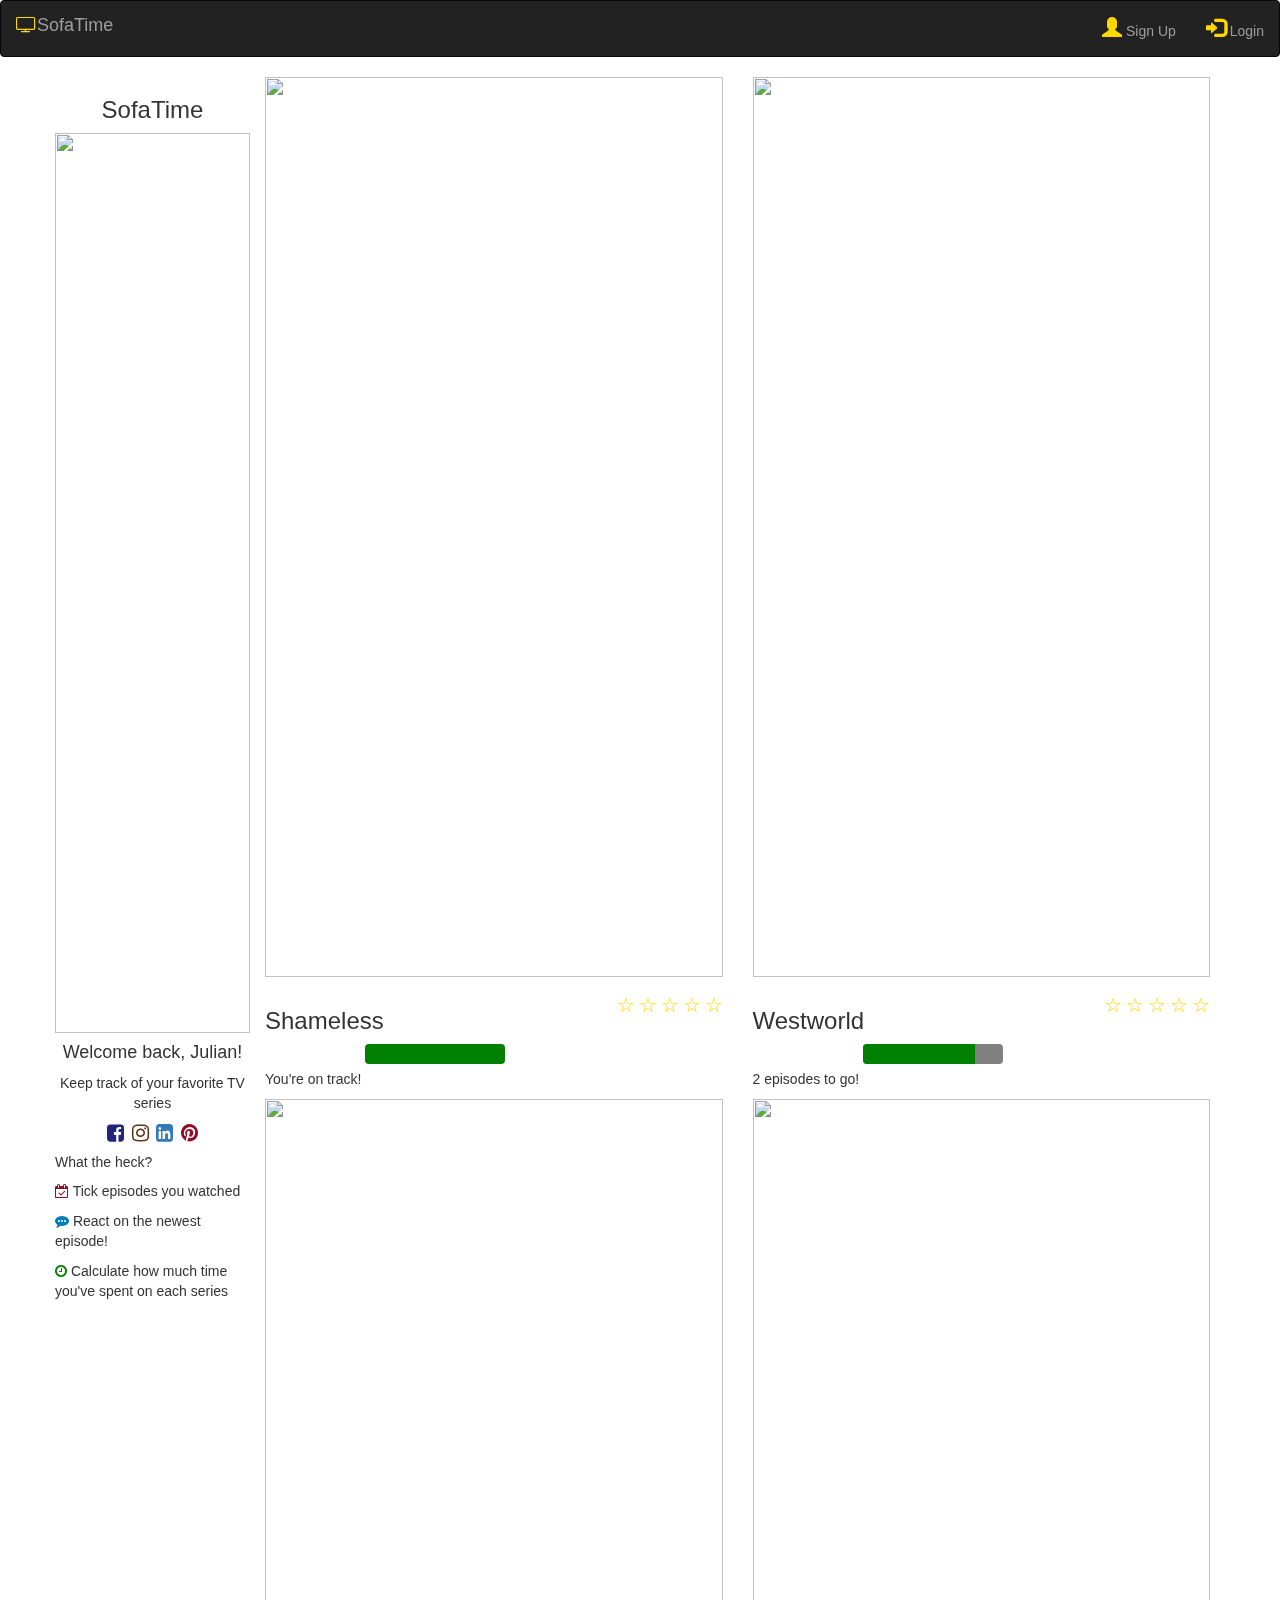
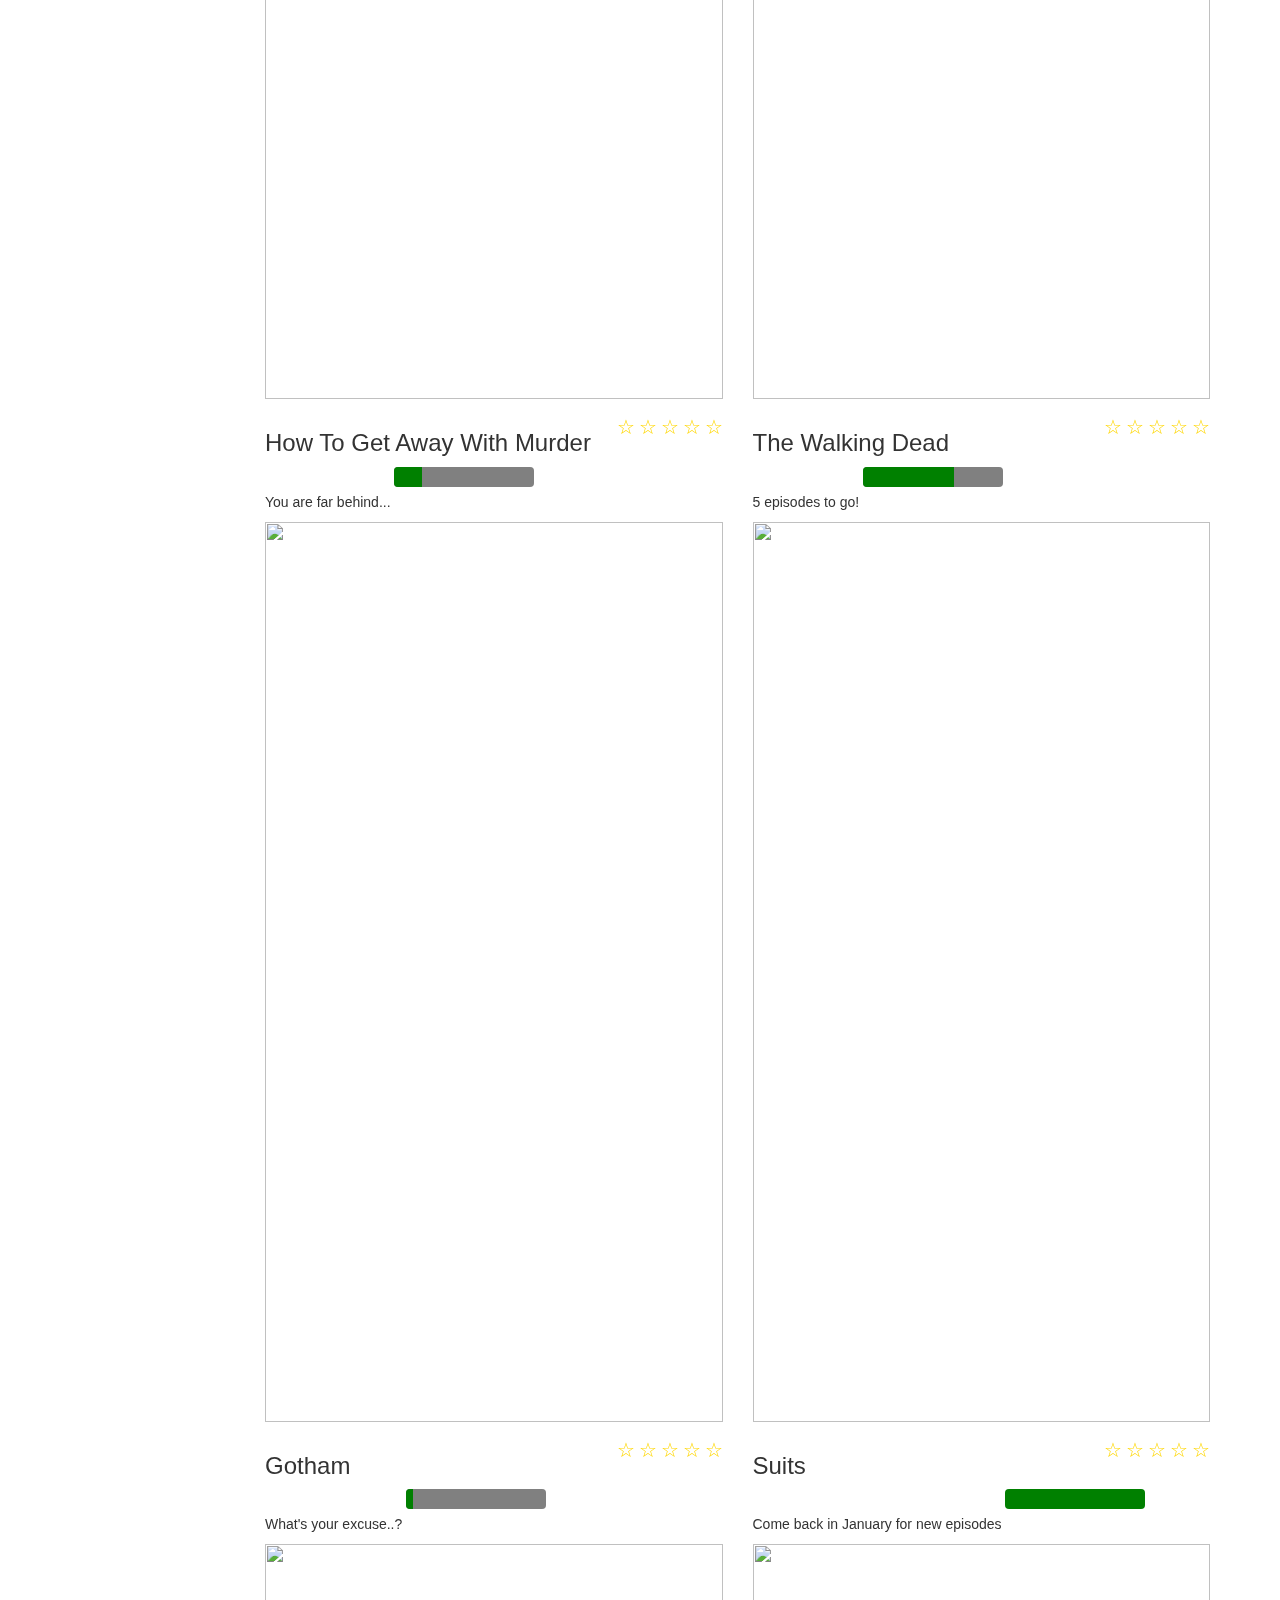
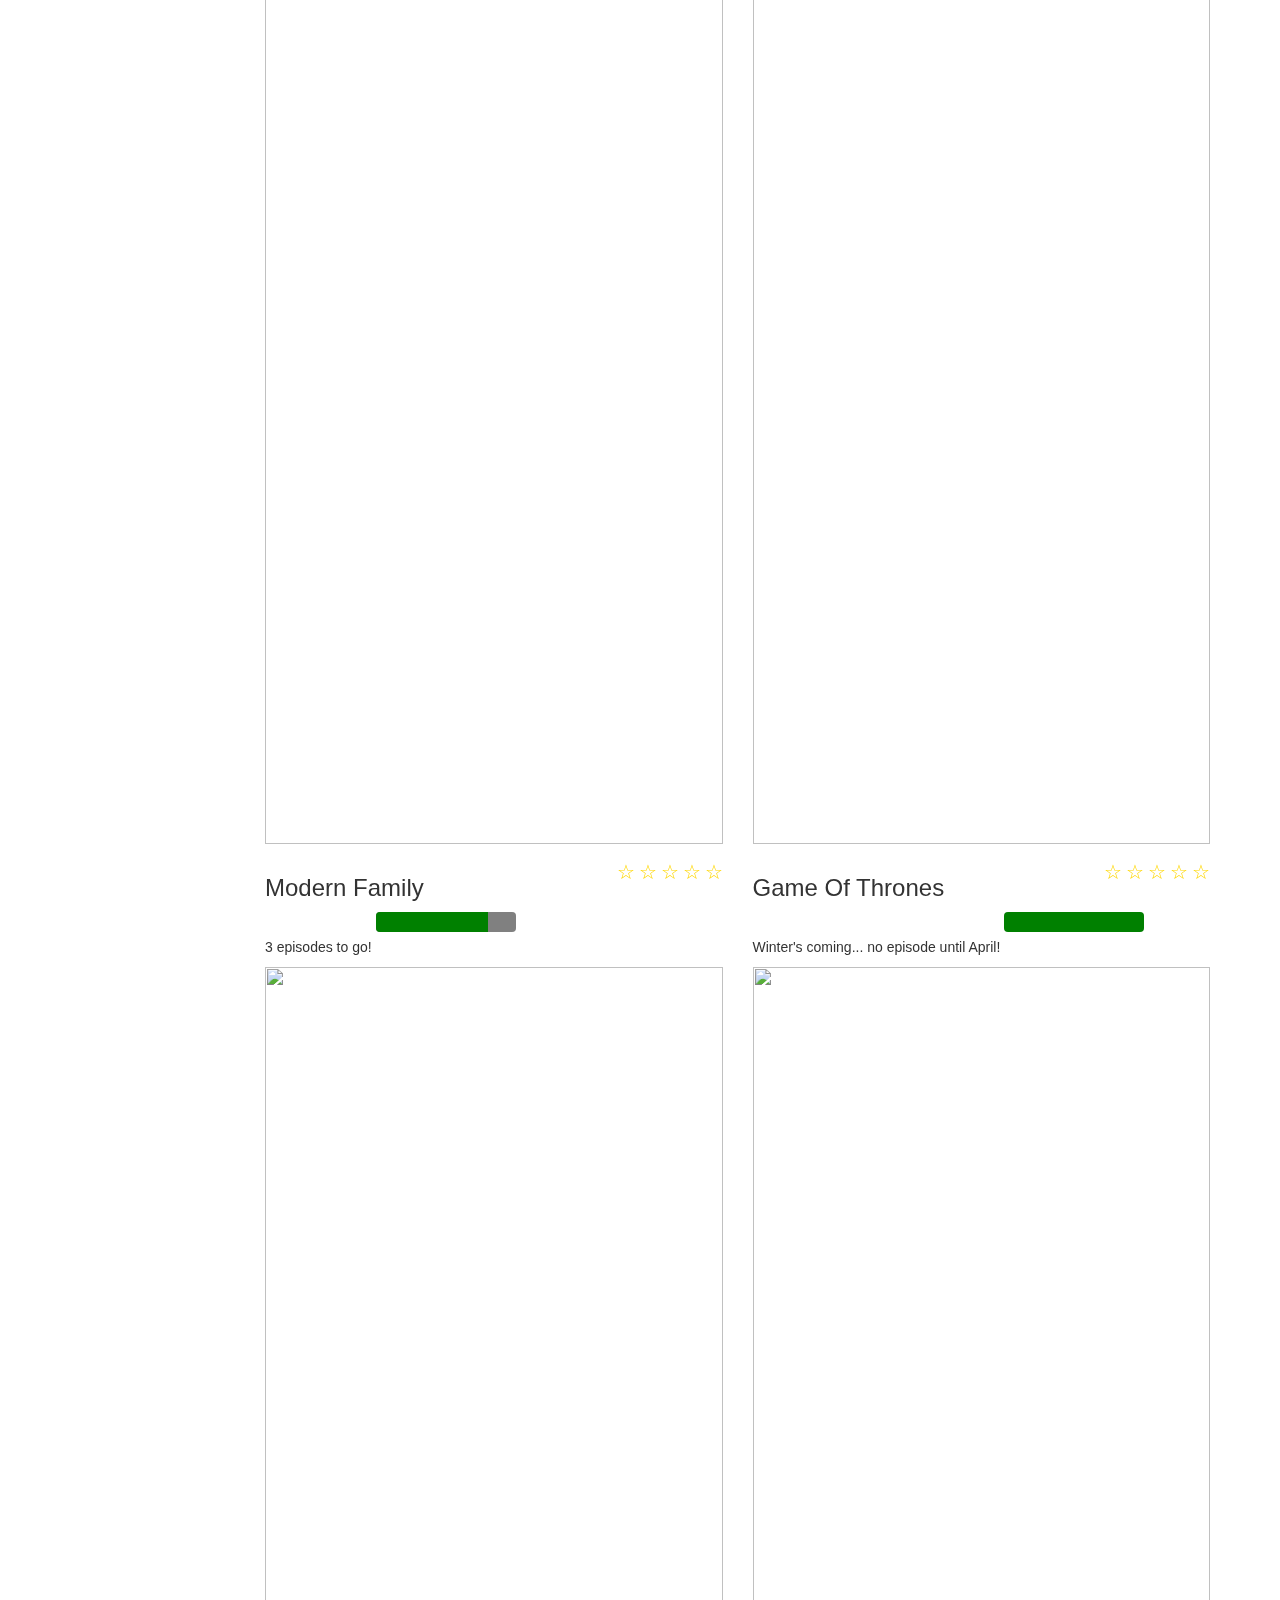
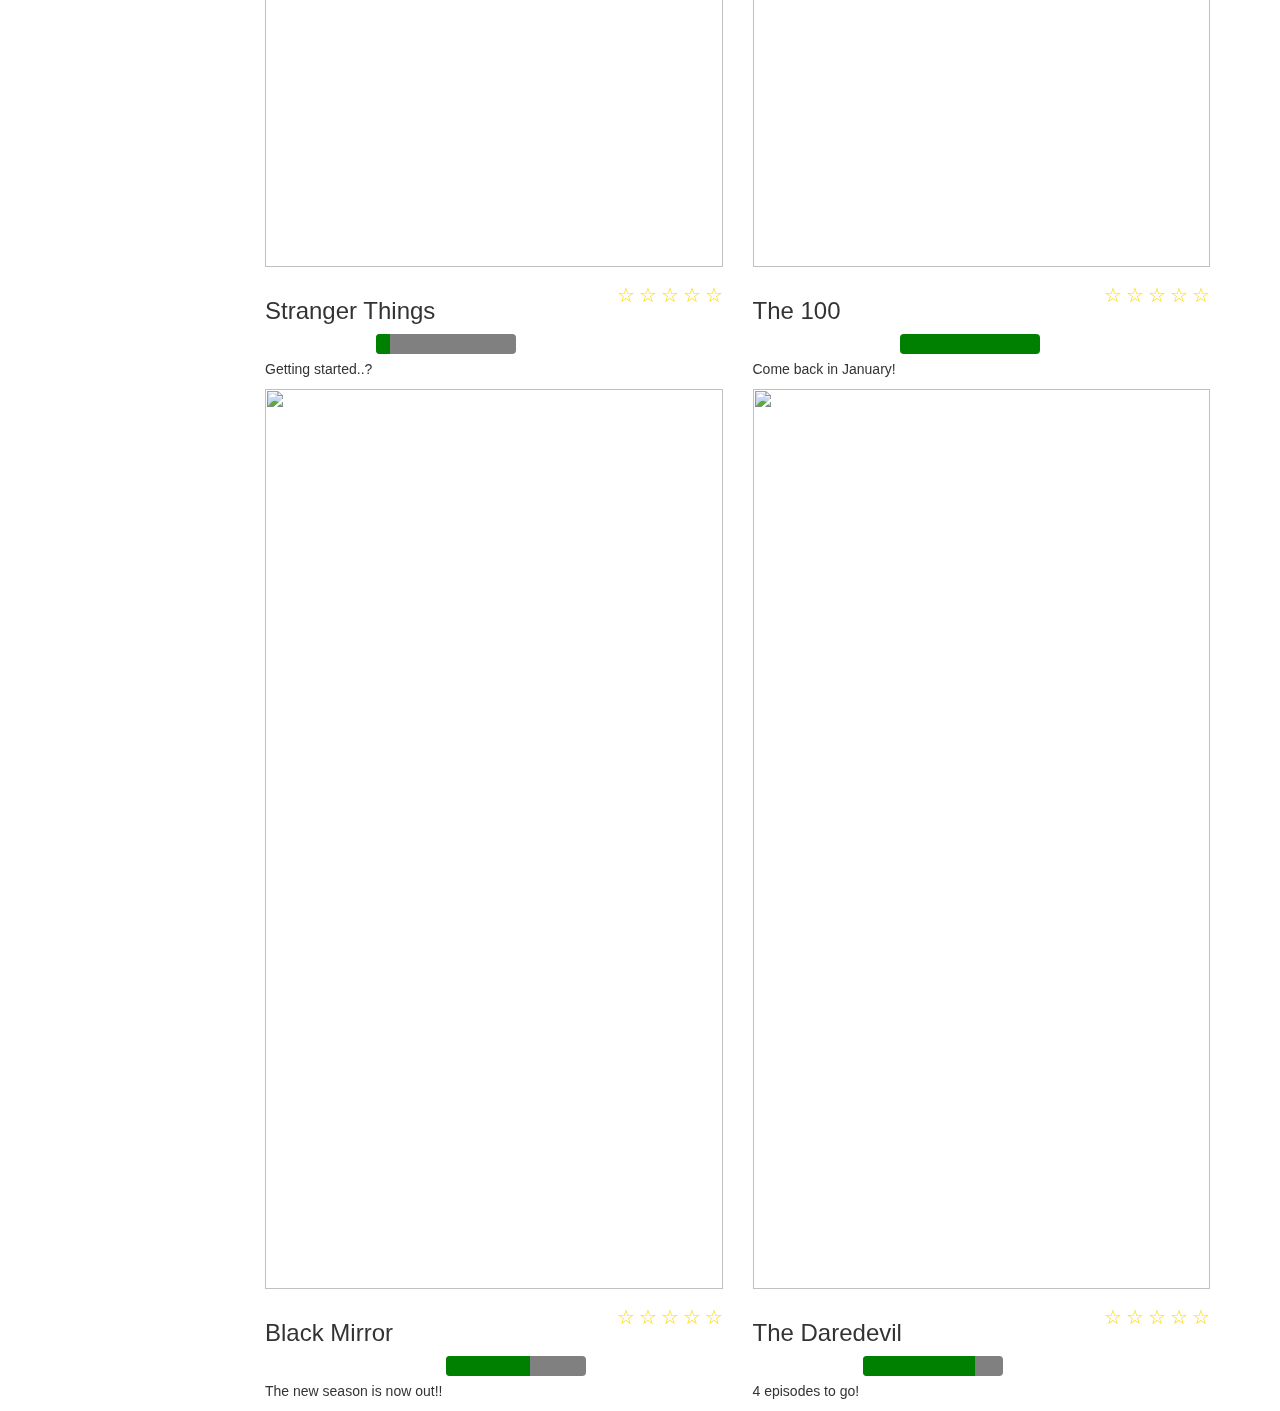
==== index.html @ 9024f161 "first commit" ====
<html>

	<head>
		
		<title>SofaTime</title>
		
		<link rel="icon" type="image/png" href="http://image.flaticon.com/icons/png/512/256/256616.png">
		
		<link rel="stylesheet" type="text/css" href="./css/style.css">
		
		<link rel="stylesheet" type="text/css" href="https://maxcdn.bootstrapcdn.com/bootstrap/3.3.7/css/bootstrap.min.css">

		<link rel="stylesheet" href="https://maxcdn.bootstrapcdn.com/font-awesome/4.4.0/css/font-awesome.min.css">
		
    	<link href="https://v4-alpha.getbootstrap.com/dist/css/bootstrap.min.css" rel="stylesheet">
    	
   	 <link rel="stylesheet" type="text/css" href="css/profile.css">

	</head>

	<body>

		<nav class="navbar navbar-inverse fix-navbar">
 		 	<div class="container-fluid">
    			<div class="navbar-header">
      				<a class="navbar-brand" href="#"><span class="fa fa-television"></span>SofaTime</a>
    			</div>
    			<ul class="nav navbar-nav navbar-right">
      				<li><a href="#"><span class="glyphicon glyphicon-user"></span> Sign Up</a></li>
      				<li><a href="#"><span class="glyphicon glyphicon-log-in"></span> Login</a></li>
    			</ul>
  			</div>
		</nav>

		<div class="container">
			<div class="row">
				<div class="col-md-2 col-xs-12 left-menu">
					<div class="card text-center">
							<div class="card-block">
								<h3 class="card-title">SofaTime</h3>
								<img class="icon" src="http://image.flaticon.com/icons/png/512/256/256616.png">
								<h4 class="card-title">Welcome back, Julian!</h4>
								<p class="card-text">Keep track of your favorite TV series</p>
							</div>

							<div class="card-footer social-icons">
								<a class="display-inline-block-margin-on" href="https://www.facebook.com/JulianEquinozio">
									<i class="fa fa-facebook-square"></i>
								</a>
								<a class="display-inline-block-margin-on" href="https://www.instagram.com/julian.equinozio/">
									<i class="fa fa-instagram"></i>
								</a>
								<a class="display-inline-block-margin-on" href="https://uk.linkedin.com/in/julianequinozio">
									<i class="fa fa-linkedin-square"></i>
								</a>
								<a class="display-inline-block-margin-on" href="https://uk.pinterest.com/Equinozio27/">
									<i class="fa fa-pinterest"></i>
								</a>
							</div>

						
						</div>


					<div class="card">
						<div class="card-block">
							<h5 class="card-title">What the heck?</h5>
							<p>
							<i class="fa fa-calendar-check-o"></i>
                			Tick episodes you watched
              				</p>
              				<p>
							<i class="fa fa-commenting"></i>
                			React on the newest episode!
              				</p>
              				<p>
							<i class="fa fa-clock-o"></i>
                			Calculate how much time you've spent on each series
              				</p>
              			</div>
              		</div>

				</div>

				<div class="col-md-5 col-xs-12">
						<div class="card">
							<div class="card-block">
								<img class="icon" src="https://images7.alphacoders.com/666/666793.jpg">
									<div class="stars-rating">	
									<h3 class="stars-left">Shameless</h3>
									<div class="rating stars-left">
										<span>☆</span><span>☆</span><span>☆</span><span>☆</span><span>☆</span>
									</div>
									</div>
								<p>
                				You're on track!
                				<progress class="progress progress-success" value="100" max="100">100%</progress>
              					</p>
              					<div>
              					</div>
							</div>
						</div>

						<div class="card">
							<div class="card-block">
								<img class="icon" src="http://pop-break.com/wp-content/uploads/2016/03/how-to-get-away.jpg">
									<div class="stars-rating">	
									<h3 class="stars-left">How To Get Away With Murder</h3>
									<div class="rating stars-left">
										<span>☆</span><span>☆</span><span>☆</span><span>☆</span><span>☆</span>
									</div>
									</div>
								<p>
                				You are far behind...
                				<progress class="progress progress-danger" value="20" max="100">20%</progress>
              					</p>
							</div>
						</div>

						<div class="card">
							<div class="card-block">
								<img class="icon" src="http://cdn2.thr.com/sites/default/files/2015/08/gotham_header_h_2015.jpg">
									<div class="stars-rating">
									<h3 class="stars-left">Gotham</h3>
									<div class="rating stars-left">
										<span>☆</span><span>☆</span><span>☆</span><span>☆</span><span>☆</span>
									</div>
									</div>
								<p>
                				What's your excuse..?
                				<progress class="progress progress-danger" value="5" max="100">5%</progress>
              					</p>
							</div>
						</div>

						<div class="card">
							<div class="card-block">
								<img class="icon" src="http://tvfilmnews.com/wp-content/uploads/2013/01/0Modern-Family-EW-Photoshoot-modern-family-17014574-1280-969-1024x7751.jpg">
									<div class="stars-rating">
									<h3 class="stars-left">Modern Family</h3>
									<div class="rating stars-left">
										<span>☆</span><span>☆</span><span>☆</span><span>☆</span><span>☆</span>
									</div>
									</div>
								<p>
                				3 episodes to go!
                				<progress class="progress progress-info" value="80" max="100">80%</progress>
              					</p>
							</div>
						</div>

					<div class="card">
							<div class="card-block">
								<img class="icon" src="https://art-s.nflximg.net/081a7/4118bc185081d7b9ff5160dc6e5304cbaab081a7.jpg">
									<div class="stars-rating">
									<h3 class="stars-left">Stranger Things</h3>
									<div class="rating stars-left">
										<span>☆</span><span>☆</span><span>☆</span><span>☆</span><span>☆</span>
									</div>
									</div>
							<p>
                			Getting started..?
                			<progress class="progress progress-warning" value="10" max="100">10%</progress>
              				</p>
						</div>
					</div>

					<div class="card">
							<div class="card-block">
								<img class="icon" src="http://justgoodvibe.com/wp-content/uploads/2015/12/black-mirror-5.png">
									<div class="stars-rating">
									<h3 class="stars-left">Black Mirror</h3>
									<div class="rating stars-left">
										<span>☆</span><span>☆</span><span>☆</span><span>☆</span><span>☆</span>
									</div>
									</div>
							<p>
                			The new season is now out!!
                			<progress class="progress progress-info" value="60" max="100">60%</progress>
              				</p>
						</div>
					</div>						
				</div>



					<div class="col-md-5 col-xs-12">
						<div class="card">
							<div class="card-block">
								<img class="icon" src="https://www.foxtel.com.au/content/dam/foxtel/watch/shows/westworld/season-1/westworld-overlay-a.jpg">
									<div class="stars-rating">	
									<h3 class="stars-left">Westworld</h3>
									<div class="rating stars-left">
										<span>☆</span><span>☆</span><span>☆</span><span>☆</span><span>☆</span>
									</div>
									</div>
								<p>
                				2 episodes to go!
                				<progress class="progress progress-info" value="80" max="100">80%</progress>
              					</p>
							</div>
						</div>
						<div class="card">
							<div class="card-block">
								<img class="icon" src="https://catalogue.presto.com.au/sites/default/files/styles/tablet_collection_small/public/Walking%20Dead-T-1920x1080%20v2_1.jpg?itok=ih93DKvJ">
									<div class="stars-rating">	
									<h3 class="stars-left">The Walking Dead</h3>
									<div class="rating stars-left">
										<span>☆</span><span>☆</span><span>☆</span><span>☆</span><span>☆</span>
									</div>
									</div>
								<p>
                				5 episodes to go!
                				<progress class="progress progress-info" value="65" max="100">65%</progress>
              					</p>
							</div>
						</div>
						<div class="card">
							<div class="card-block">
								<img class="icon" src="https://images6.alphacoders.com/691/691278.jpg">
									<div class="stars-rating">
									<h3 class="stars-left">Suits</h3>
									<div class="rating stars-left">
										<span>☆</span><span>☆</span><span>☆</span><span>☆</span><span>☆</span>
									</div>
									</div>
								<p>
                				Come back in January for new episodes
                				<progress class="progress progress-success" value="100" max="100">100%</progress>
              					</p>
							</div>
						</div>
						<div class="card">
							<div class="card-block">
								<img class="icon" src="http://i.lv3.hbo.com/custom-assets/img/free-episodes/game-of-thrones-1349.jpg">
									<div class="stars-rating">
									<h3 class="stars-left">Game Of Thrones</h3>
									<div class="rating stars-left">
										<span>☆</span><span>☆</span><span>☆</span><span>☆</span><span>☆</span>
									</div>
									</div>
								<p>
                				Winter's coming... no episode until April!
                				<progress class="progress progress-success" value="100" max="100">100%</progress>
              					</p>
							</div>
						</div>

						<div class="card">
							<div class="card-block">
								<img class="icon" src="http://netflixlife.com/files/2015/11/the-100.jpg">
									<div class="stars-rating">
									<h3 class="stars-left">The 100</h3>
									<div class="rating stars-left">
										<span>☆</span><span>☆</span><span>☆</span><span>☆</span><span>☆</span>
									</div>
									</div>
								<p>
                				Come back in January!
                				<progress class="progress progress-success" value="100" max="100">100%</progress>
              					</p>
							</div>
						</div>

						<div class="card">
							<div class="card-block">
								<img class="icon" src="http://netflixlife.com/files/2015/07/Daredevil-12.jpg">
									<div class="stars-rating">
									<h3 class="stars-left">The Daredevil</h3>
									<div class="rating stars-left">
										<span>☆</span><span>☆</span><span>☆</span><span>☆</span><span>☆</span>
									</div>
									</div>
								<p>
                				4 episodes to go!
                				<progress class="progress progress-info" value="80" max="100">80%</progress>
              					</p>
							</div>
						</div>
					
					</div>	
			</div>
		</div>


	</body>







</html>
---- css/style.css ----
html,body, h1 {

	margin-top: 0px;
	margin-left: 0;
    margin-right: 0;
	padding: 0;
}

body {
	background-color: black;
	background-image: url("http://www.intrawallpaper.com/static/images/farcry_3-1280x720.jpg");
	background-repeat: no-repeat;
	background-attachment: fixed;
}

/*NAVIGATION BAR*/

.container-fluid .navbar-header {
	position: fixed;
    top: 0;
    width: 100%;
}

/*5-STAR RATING SYSTEM*/

.rating {
  unicode-bidi: bidi-override;
  direction: rtl;
      display: inline-block;
    float: right;
    /* text-align: right; */
    vertical-align: middle;
    margin-top: 3px;
}
.rating > span {
  display: inline-block;
  position: relative;
  width: 1.1em;
}
.rating > span:hover:before,
.rating > span:hover ~ span:before {
   content: "\2605";
   position: absolute;
}

.stars-rating {
	
	padding-top: 11px;
}
.stars-left {
	display: inline-block;

}

span {
	color:gold;
	font-size: 20px;
}


.display-inline-block-margin-on {
	display: inline-block;
	margin: 0px;
	padding: 0px;
}

/*SOCIAL LOGOS AND OTHER ICONS*/

.icon {
	width: 100%;
}

.left-menu {
	padding-left: 0 !important;
	padding-right: 0 !important;
}

.social-icons .fa {
	padding-left: 2px;
	padding-right: 2px;
	font-size: 20px;
}

.fa-pinterest {
	color: #900C27;
}

.fa-facebook-square {
	color: #22267B;
}

.fa-instagram {
	color: #5F2F14;
}

.fa-commenting {
	color: #007CB9;
}

.fa-clock-o {
	color: green;
}

.fa-calendar-check-o {
	color: #900C27;
}
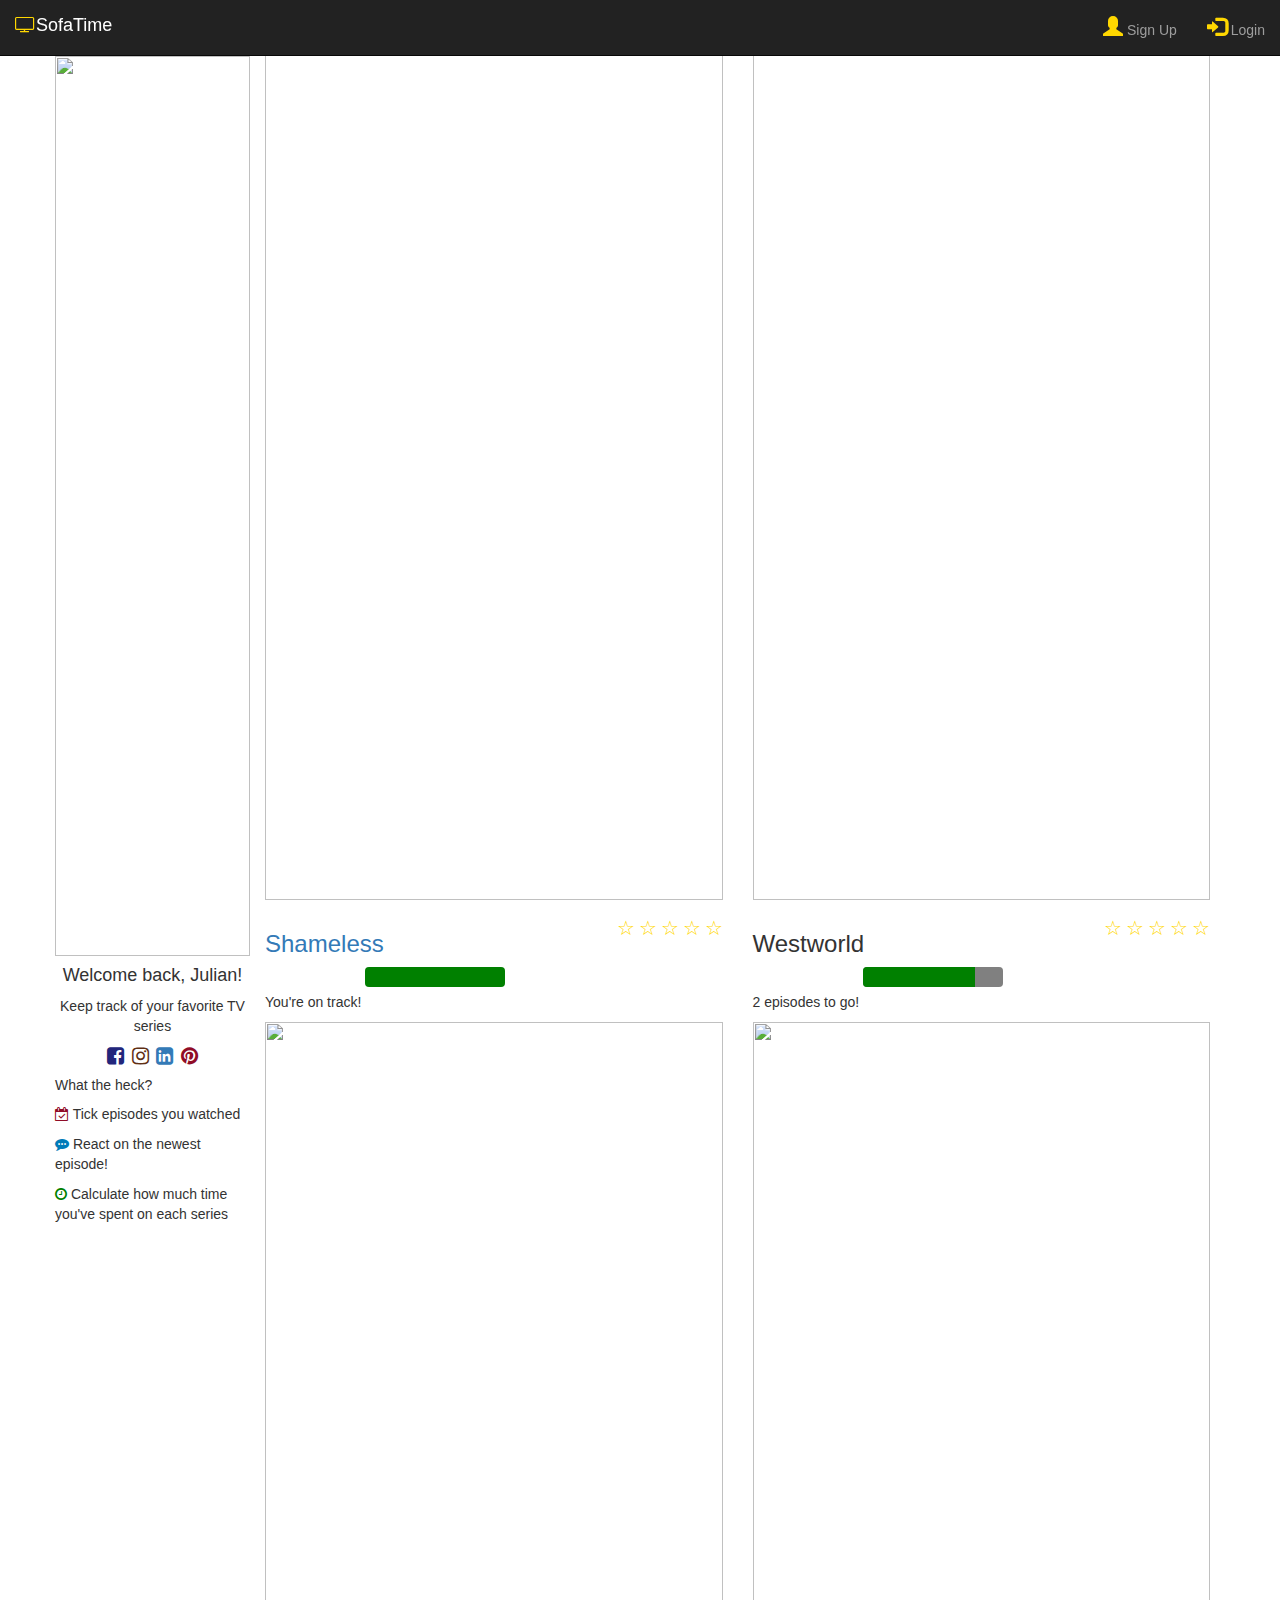
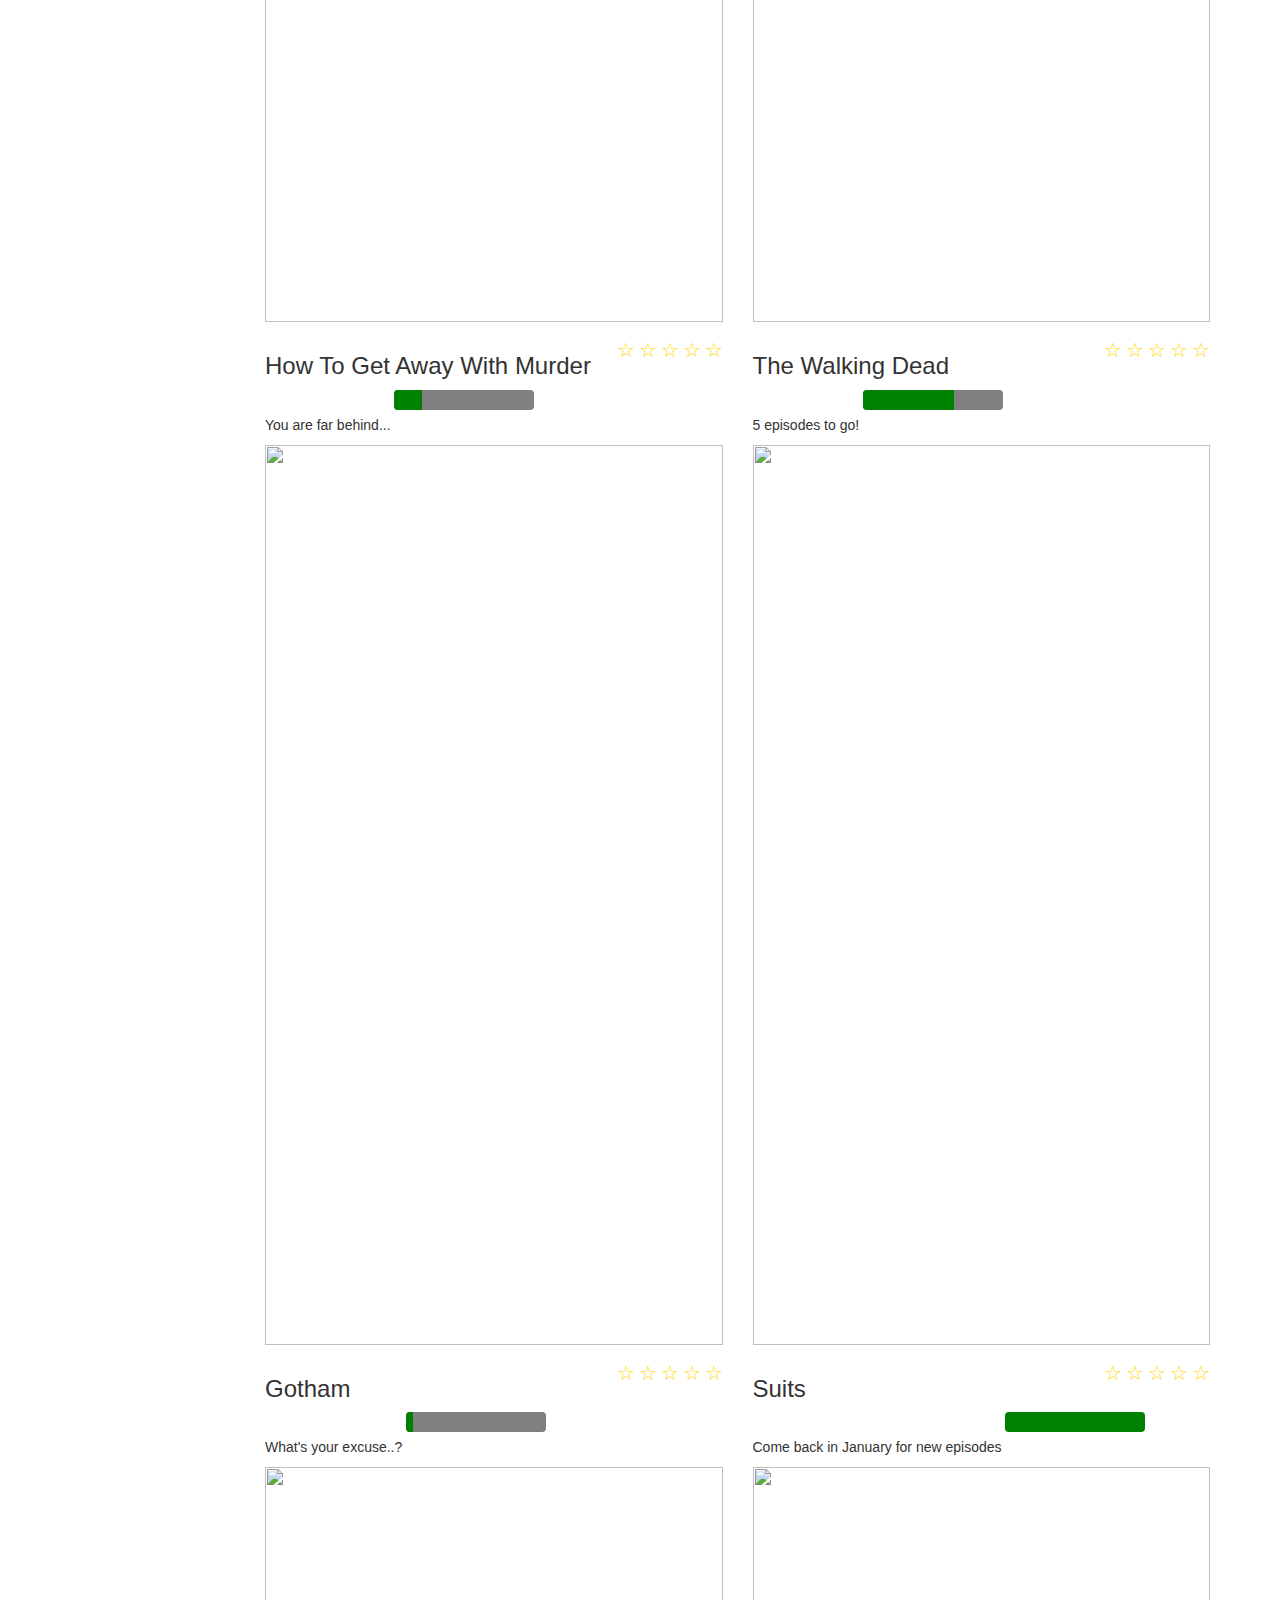
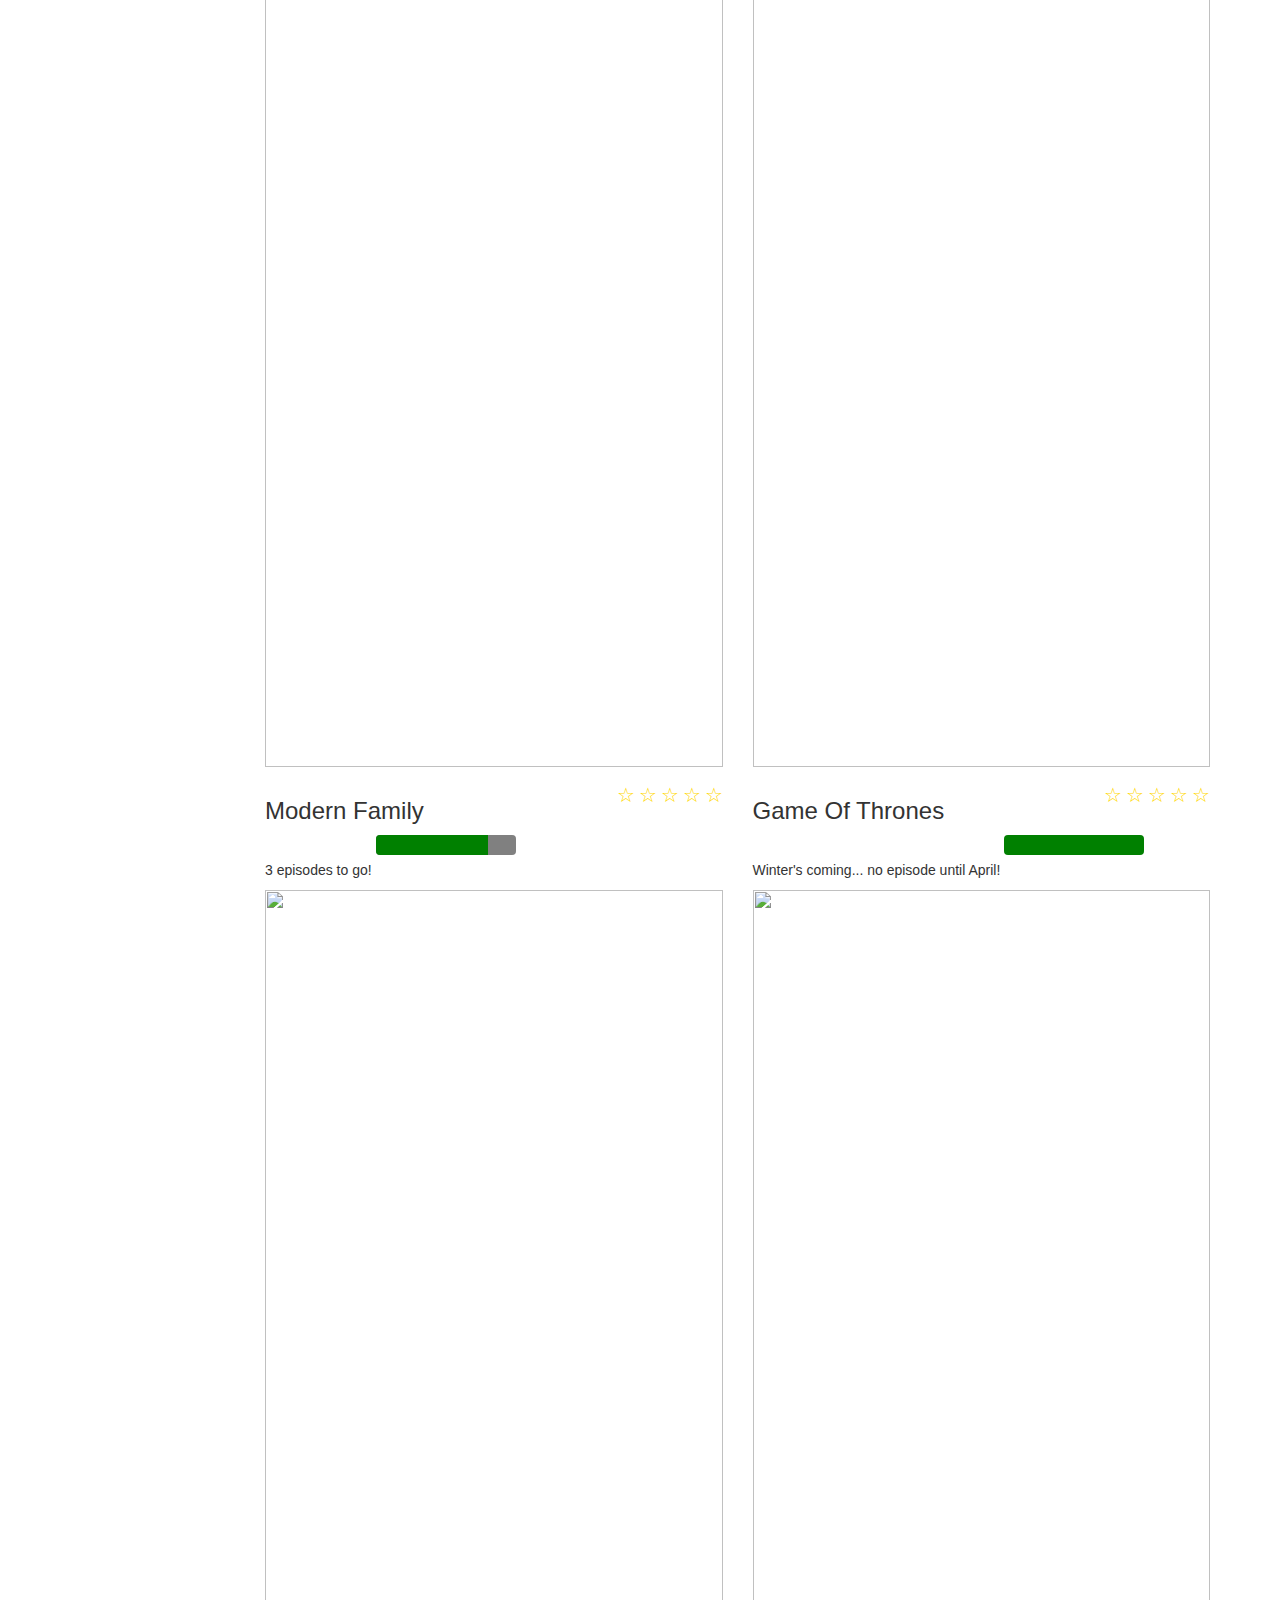
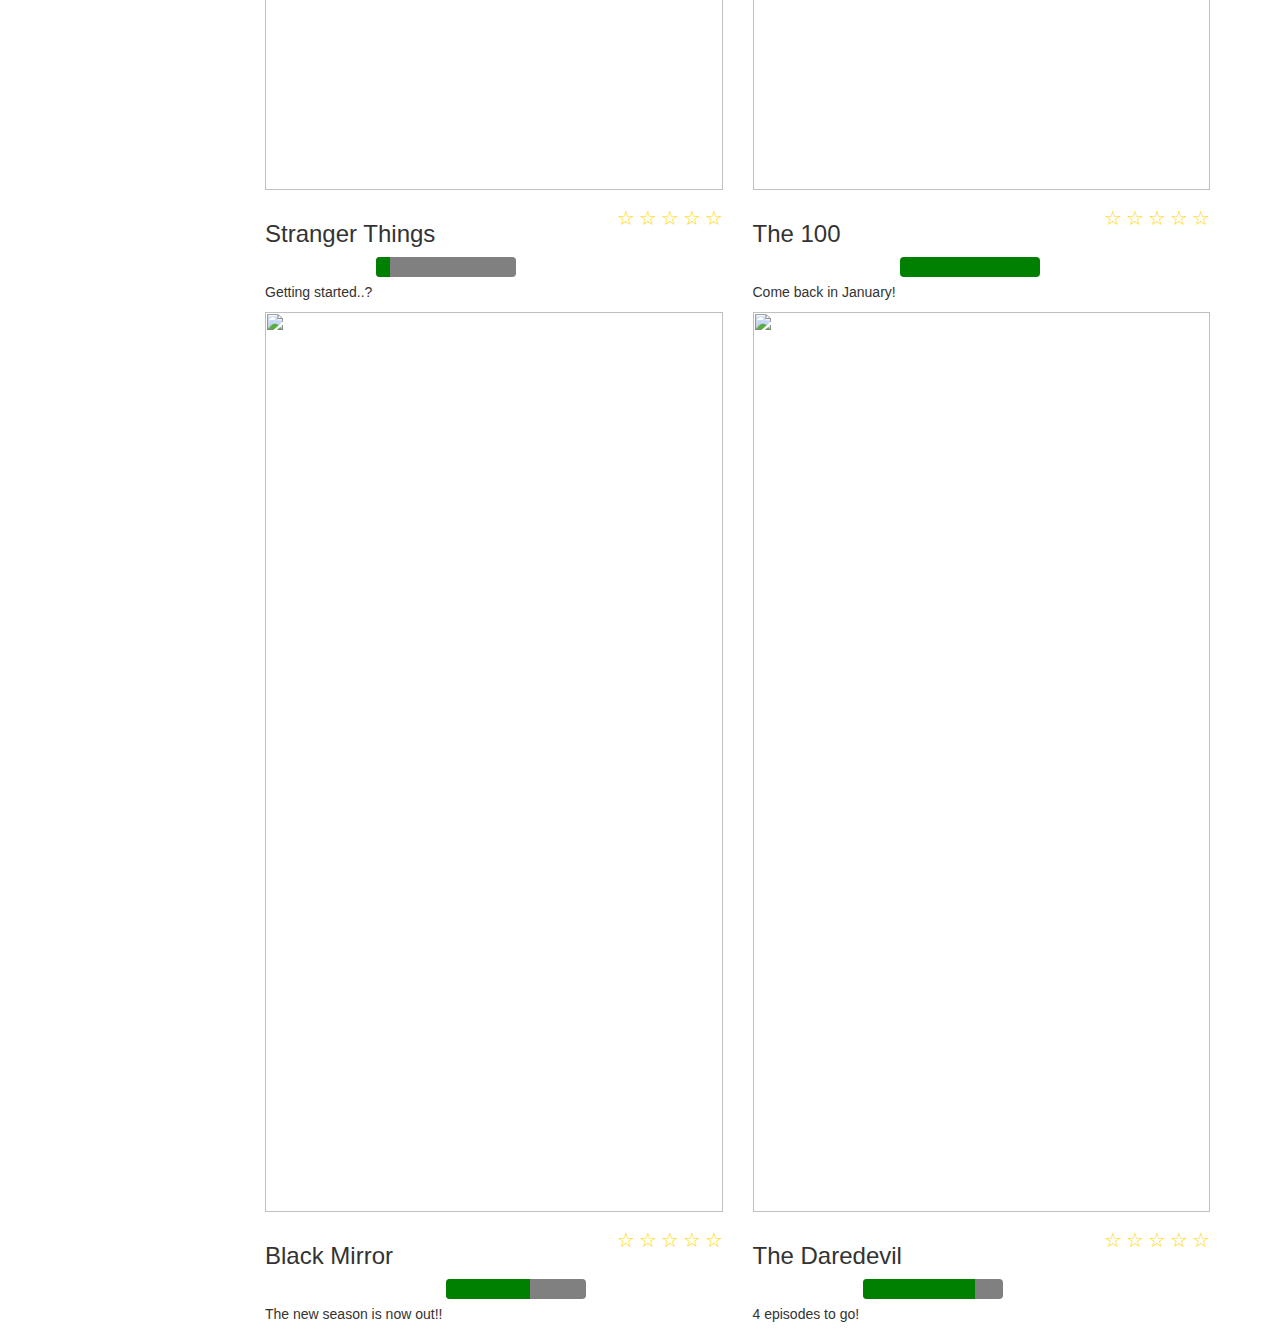
==== commit 61153ef2: "first commit" ====
--- a/index.html
+++ b/index.html
@@ -9,6 +9,8 @@
 		<link rel="stylesheet" type="text/css" href="./css/style.css">
 		
 		<link rel="stylesheet" type="text/css" href="https://maxcdn.bootstrapcdn.com/bootstrap/3.3.7/css/bootstrap.min.css">
+
+		<link rel="stylesheet" type="text/css" href="https://cdnjs.cloudflare.com/ajax/libs/animate.css/3.5.2/animate.css">
 
 		<link rel="stylesheet" href="https://maxcdn.bootstrapcdn.com/font-awesome/4.4.0/css/font-awesome.min.css">
 		
@@ -20,10 +22,10 @@
 
 	<body>
 
-		<nav class="navbar navbar-inverse fix-navbar">
+		<nav class="navbar navbar-inverse navbar-fixed-top">
  		 	<div class="container-fluid">
     			<div class="navbar-header">
-      				<a class="navbar-brand" href="#"><span class="fa fa-television"></span>SofaTime</a>
+      				<a class="navbar-brand" href="index.html"><span class="fa fa-television"></span>SofaTime</a>
     			</div>
     			<ul class="nav navbar-nav navbar-right">
       				<li><a href="#"><span class="glyphicon glyphicon-user"></span> Sign Up</a></li>
@@ -45,16 +47,16 @@
 
 							<div class="card-footer social-icons">
 								<a class="display-inline-block-margin-on" href="https://www.facebook.com/JulianEquinozio">
-									<i class="fa fa-facebook-square"></i>
+									<i class="fa fa-facebook-square animated flipInY infinite"></i>
 								</a>
 								<a class="display-inline-block-margin-on" href="https://www.instagram.com/julian.equinozio/">
-									<i class="fa fa-instagram"></i>
+									<i class="fa fa-instagram animated flipInY infinite"></i>
 								</a>
 								<a class="display-inline-block-margin-on" href="https://uk.linkedin.com/in/julianequinozio">
-									<i class="fa fa-linkedin-square"></i>
+									<i class="fa fa-linkedin-square animated flipInY infinite"></i>
 								</a>
 								<a class="display-inline-block-margin-on" href="https://uk.pinterest.com/Equinozio27/">
-									<i class="fa fa-pinterest"></i>
+									<i class="fa fa-pinterest animated flipInY infinite"></i>
 								</a>
 							</div>
 
@@ -87,7 +89,7 @@
 							<div class="card-block">
 								<img class="icon" src="https://images7.alphacoders.com/666/666793.jpg">
 									<div class="stars-rating">	
-									<h3 class="stars-left">Shameless</h3>
+									<h3 class="stars-left title-font"><a href="Shameless.html">Shameless</a></h3>
 									<div class="rating stars-left">
 										<span>☆</span><span>☆</span><span>☆</span><span>☆</span><span>☆</span>
 									</div>
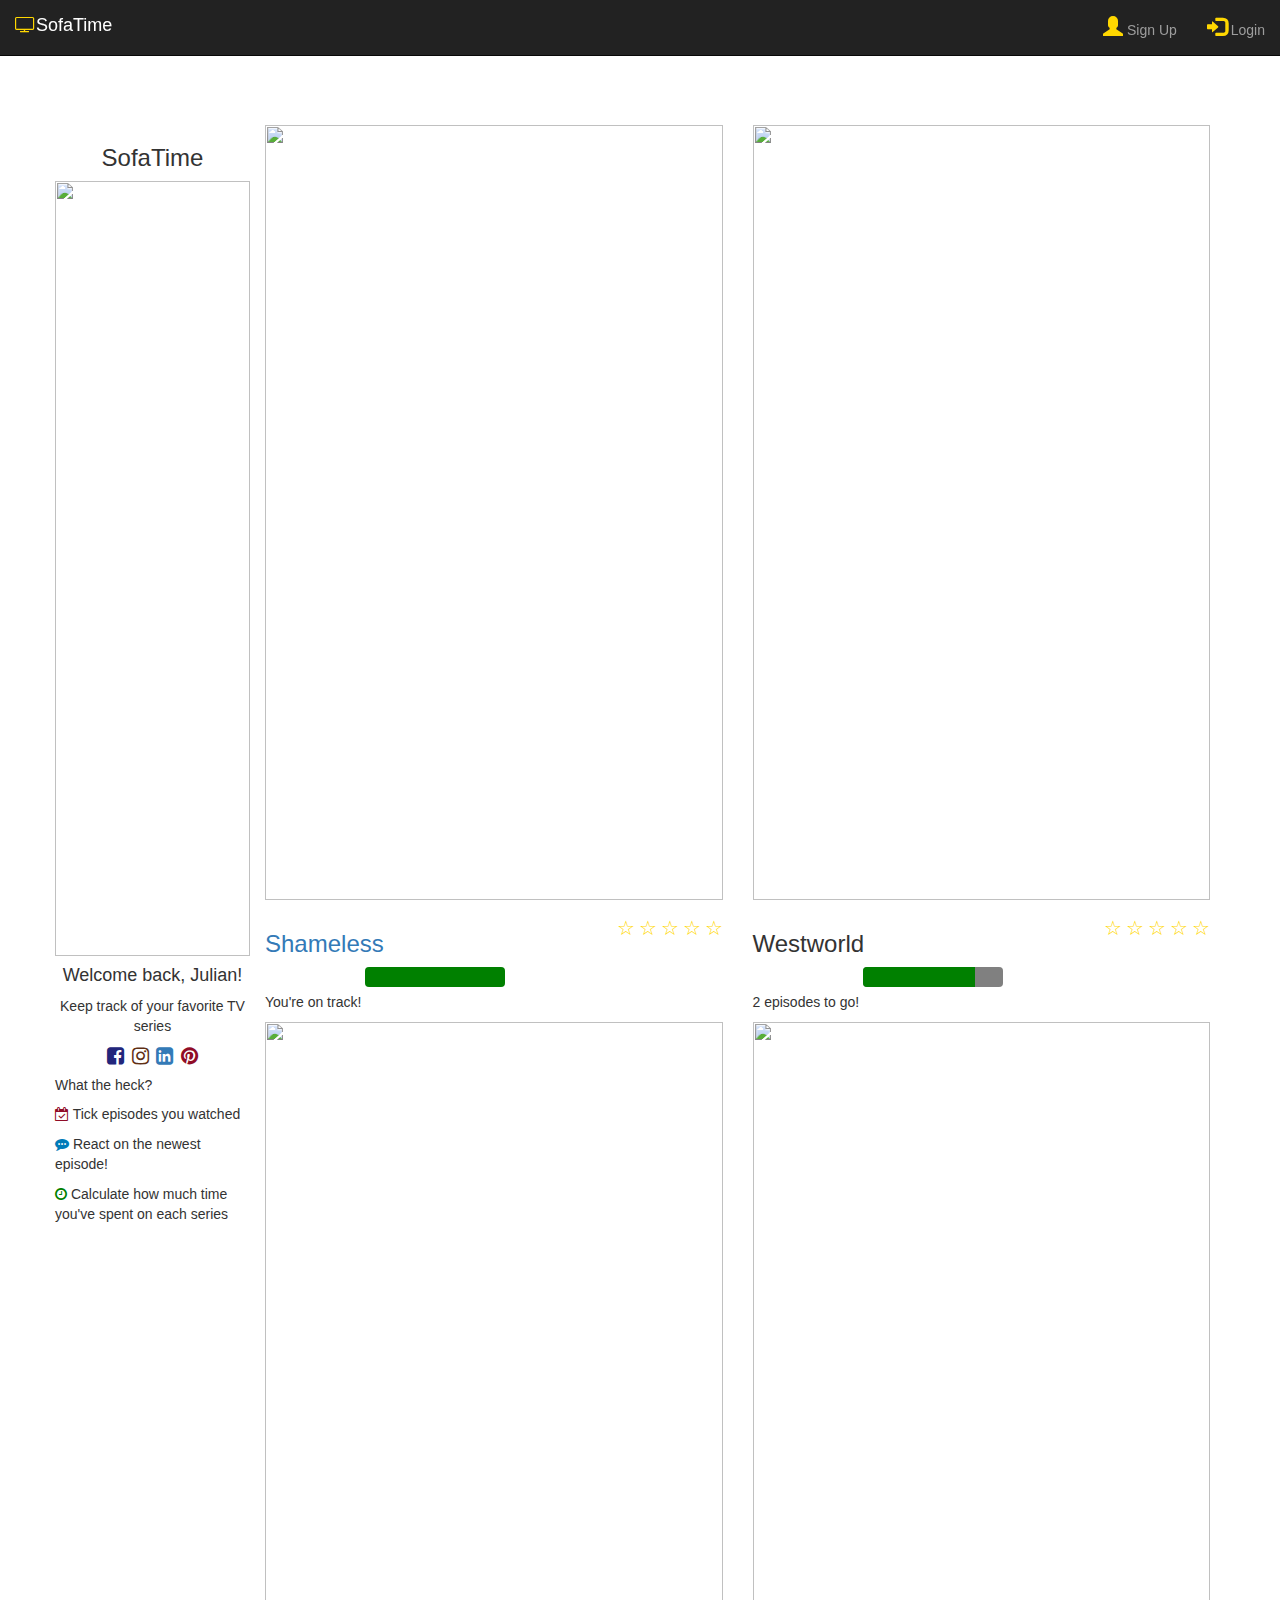
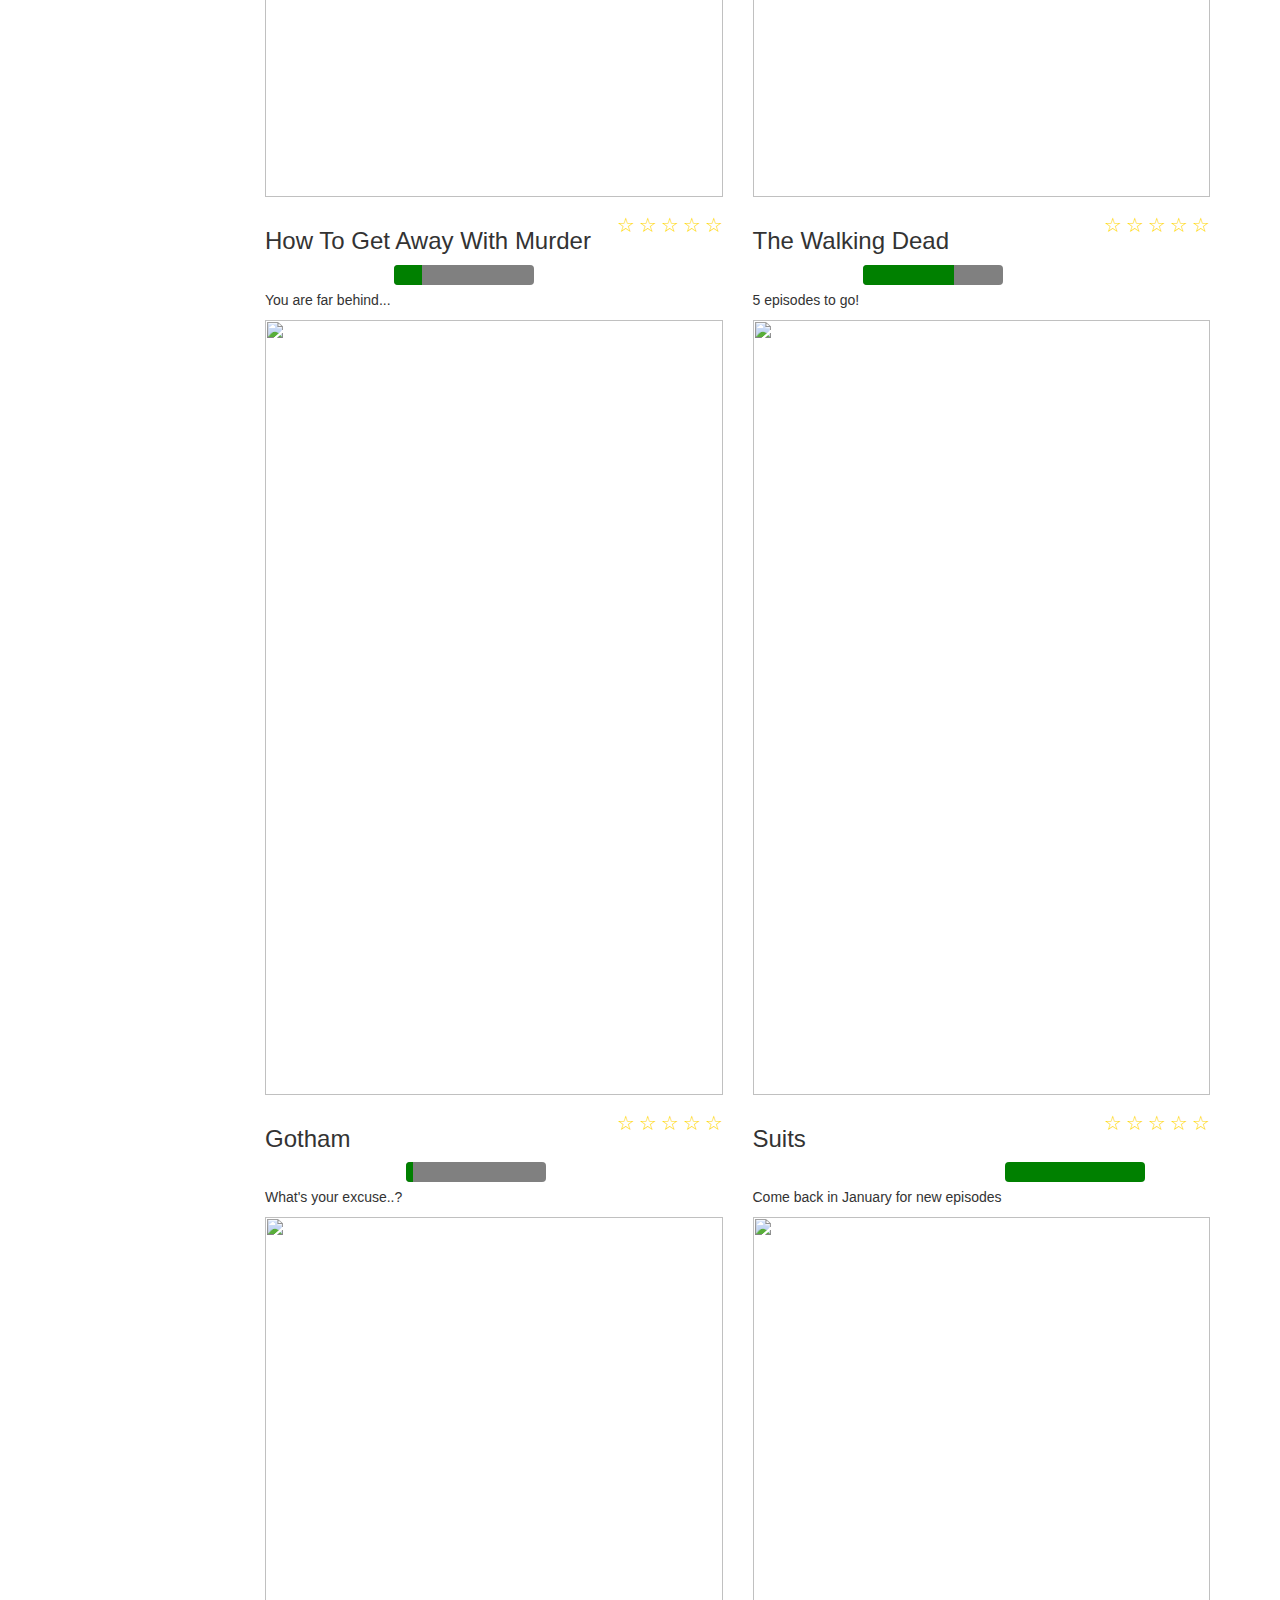
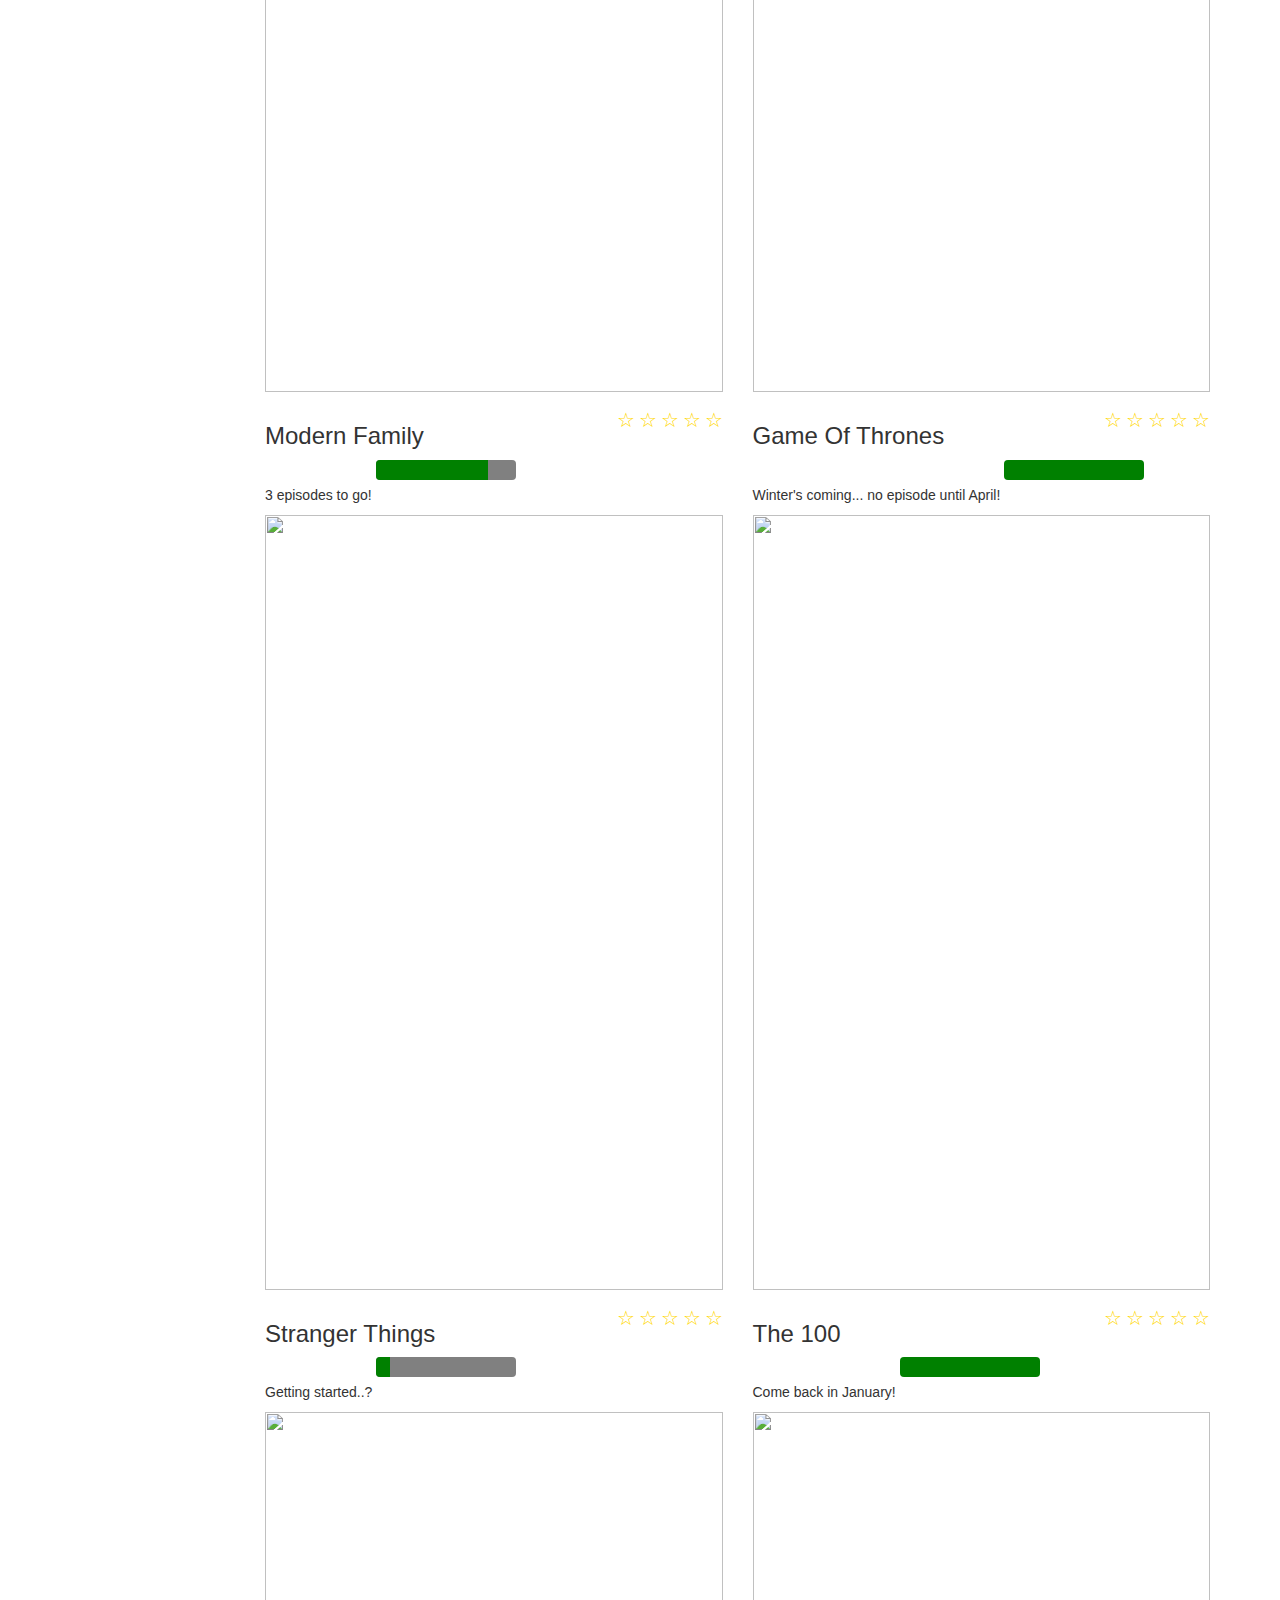
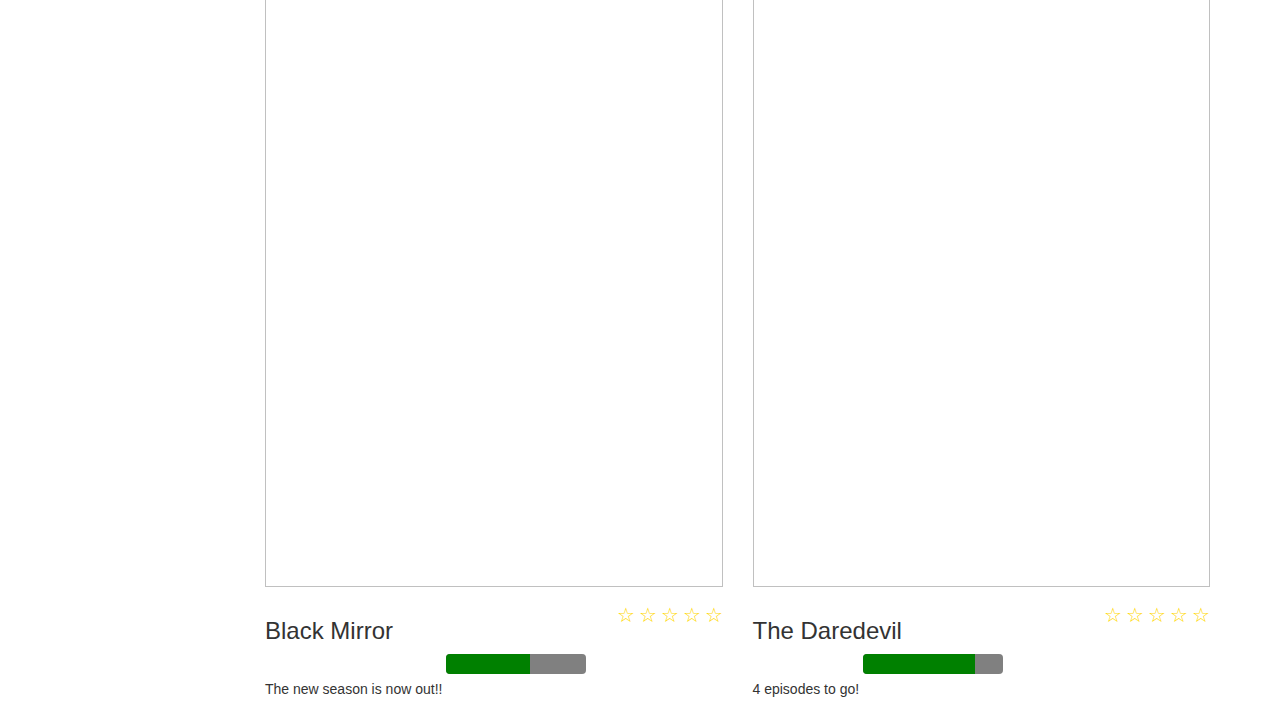
==== commit 23dce931: "four commit" ====
--- a/index.html
+++ b/index.html
@@ -6,7 +6,7 @@
 		
 		<link rel="icon" type="image/png" href="http://image.flaticon.com/icons/png/512/256/256616.png">
 		
-		<link rel="stylesheet" type="text/css" href="./css/style.css">
+		<link rel="stylesheet" type="text/css" href="css/style.css">
 		
 		<link rel="stylesheet" type="text/css" href="https://maxcdn.bootstrapcdn.com/bootstrap/3.3.7/css/bootstrap.min.css">
 
--- a/css/style.css
+++ b/css/style.css
@@ -1,6 +1,6 @@
 html,body, h1 {
 
-	margin-top: 0px;
+	margin-top: 125px;
 	margin-left: 0;
     margin-right: 0;
 	padding: 0;
@@ -13,12 +13,124 @@
 	background-attachment: fixed;
 }
 
+img {
+	max-width:100%;
+	max-height:100%;
+}
+
+.slider {
+	max-width:100%;
+	max-height:350px;
+}
+
+.paddedimg {
+	max-width:100%;
+	max-height:100%;
+	padding-top: 20px;
+	padding-bottom: 20px;
+}
+
+.summary-box {
+	width: 100%;
+	height: 100%;
+	overflow: scroll;
+}
+
 /*NAVIGATION BAR*/
 
 .container-fluid .navbar-header {
 	position: fixed;
     top: 0;
     width: 100%;
+}
+
+/*FONTS*/
+
+.title-font {
+	color:red;
+}
+
+.summary-title {
+	text-decoration: underline;
+	text-decoration: bold;
+	font-size: 20px;
+}
+
+
+/*CALENDAR*/
+
+ul {list-style-type: none;}
+body {font-family: Verdana, sans-serif;}
+
+/* Month header */
+.month {
+    padding: 30px 25px;
+    width: 100%;
+    background: #1abc9c;
+}
+
+/* Month list */
+.month ul {
+    margin: 0;
+    padding: 0;
+}
+
+.month ul li {
+    color: white;
+    font-size: 20px;
+    text-transform: uppercase;
+    letter-spacing: 3px;
+}
+
+/* Previous button inside month header */
+.month .prev {
+    float: left;
+    padding-top: 10px;
+}
+
+/* Next button */
+.month .next {
+    float: right;
+    padding-top: 10px;
+}
+
+/* Weekdays (Mon-Sun) */
+.weekdays {
+    margin: 0;
+    padding: 10px 0;
+    background-color:#ddd;
+    font-size: 15px;
+}
+
+.weekdays li {
+    display: inline-block;
+    width: 11.5%;
+    color: #666;
+    text-align: center;
+}
+
+/* Days (1-31) */
+.days {
+    padding: 10px 0;
+    background: #eee;
+    margin: 0;
+}
+
+.days li {
+    list-style-type: none;
+    display: inline-block;
+    width: 13.6%;
+    text-align: center;
+    margin-bottom: 5px;
+    font-size:12px;
+    color:#777;
+}
+
+/* Highlight the "current" day */
+.days li .active {
+    padding: 5px;
+    background: #1abc9c;
+    color: white !important
 }
 
 /*5-STAR RATING SYSTEM*/
